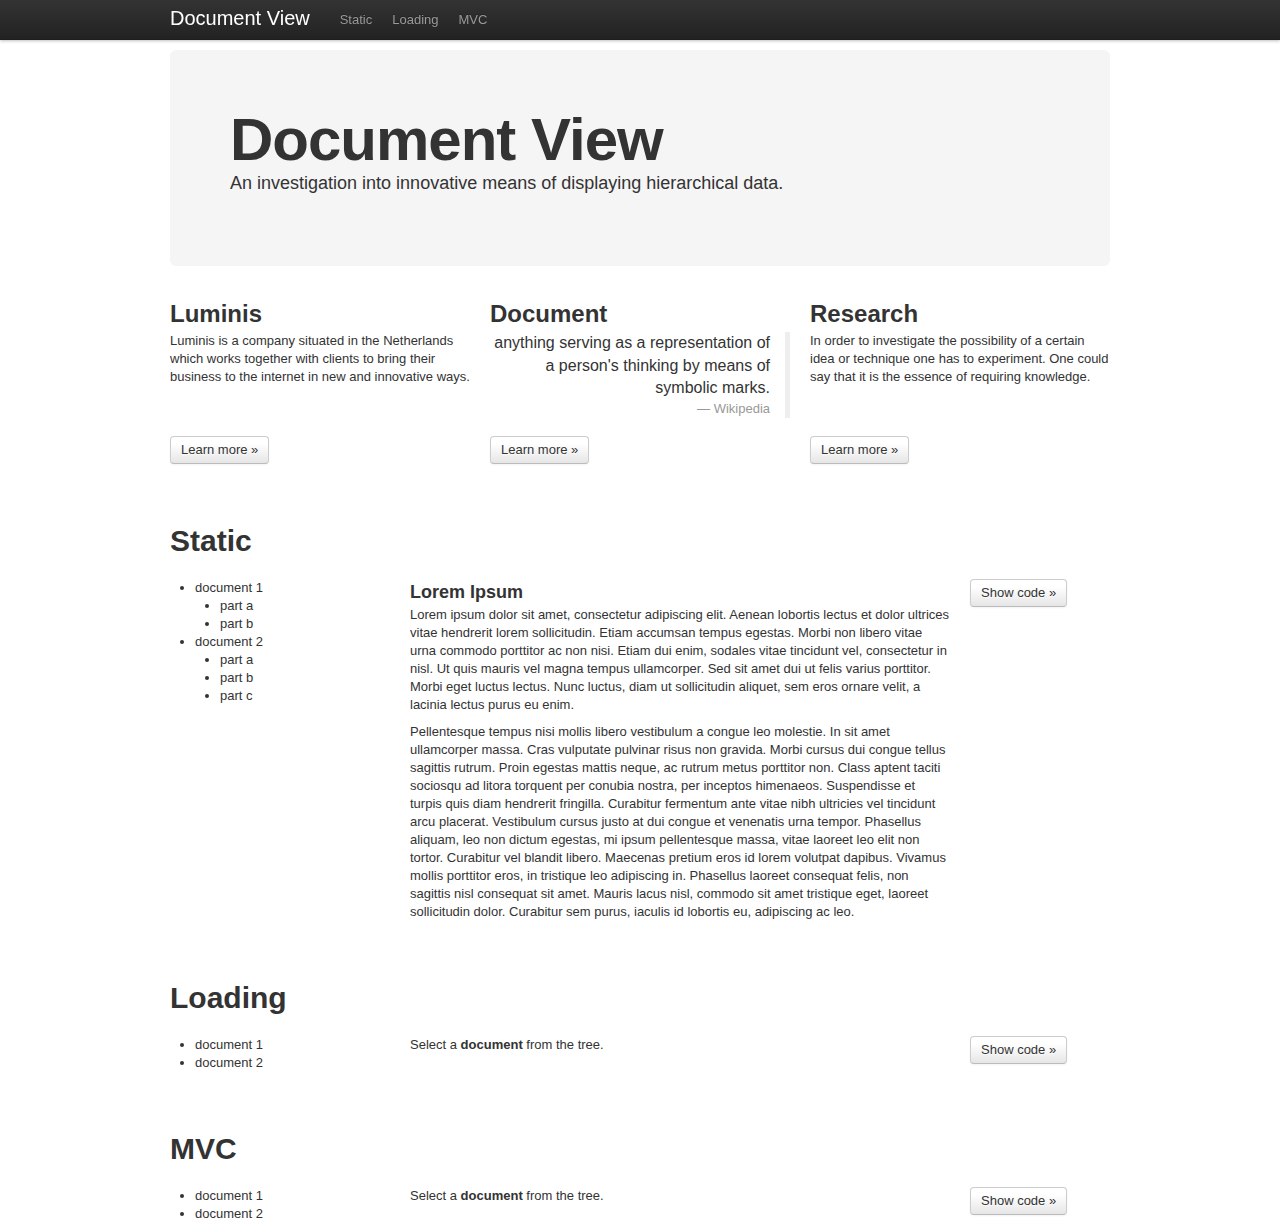
==== index.html @ 3d9262b6 "No spoon" ====
<html>
  <head>
    <title>Luminis &raquo; Document View</title>
    <link rel="stylesheet" href="css/bootstrap.min.css"/>
    <link rel="stylesheet" href="css/document-view.css"/>
    <script type="text/javascript" src="lib/jquery-1.7.1.min.js"></script>
    <script type="text/javascript" src="lib/Markdown.Converter.js"></script>
    <script type="text/javascript" src="lib/underscore-1.3.1.min.js"></script>
    <script type="text/javascript" src="lib/backbone-0.9.1.min.js"></script>
    <script type="text/javascript" src="js/navigation.js"></script>
    <script type="text/javascript" src="js/markdown.js"></script>
    <script type="text/javascript" src="js/loading.js"></script>
    <script type="text/javascript" src="js/mvc.js"></script>
   </head>
  <body>
    <div class="navbar navbar-fixed-top">
      <div class="navbar-inner">
	<div class="container">
	  <a class="brand" href="#">Document View</a>
	  <ul class="nav">
	    <li><a href="#static">Static</a></li>
	    <li><a href="#loading">Loading</a></li>
	    <li><a href="#mvc">MVC</a></li>
	  </ul>
	</div>
      </div>
    </div>
    <div class="container">
      <div class="hero-unit">
	<h1>Document View</h1>
	<p>
	  An investigation into innovative means of displaying
	  hierarchical data.
	</p>
      </div>
      <div class="row">
	<div class="span4">
	  <h2>Luminis</h2>
	  <p>
	    Luminis is a company situated in the Netherlands which
	    works together with clients to bring their business to the
	    internet in new and innovative ways.
	  </p>
	</div>
	<div class="span4">
	  <h2>Document</h2>
	  <blockquote class="pull-right">
	    <p>
	      anything serving as a representation of a person's
	      thinking by means of symbolic marks.
	    </p>
	    <small>Wikipedia</small>
	  </blockquote>
	</div>
	<div class="span4">
	  <h2>Research</h2>
	  <p>
	    In order to investigate the possibility of a certain idea
	    or technique one has to experiment. One could say that it
	    is the essence of requiring knowledge.
	  </p>
	</div>
      </div>
      <div class="row">
	<div class="span4">
	  <p>
	    <a class="btn" href="http://luminis.eu">Learn more &raquo;</a>
	  </p>
	</div>
	<div class="span4">
	  <p>
	    <a class="btn" href="http://en.wikipedia.org/wiki/Document">Learn more &raquo;</a>
	  </p>
	</div>
	<div class="span4">
	  <p>
	    <a class="btn" href="http://en.wikipedia.org/wiki/Research">Learn more &raquo;</a>
	  </p>
	</div>
      </div>
      <div class="row divider" id="static">
	<div class="span12"><h1>Static</h1></div>
      </div>
      <div class="row">
	<div class="span3">
	  <ul>
	    <li>
	      document 1
	      <ul>
		<li>part a</li>
		<li>part b</li>
	      </ul>
	    </li>
	    <li>
	      document 2
	      <ul>
		<li>part a</li>
		<li>part b</li>
		<li>part c</li>
	      </ul>
	    </li>
	  </ul>
	</div>
	<div class="span7">
	  <h3>Lorem Ipsum</h3>
	  <p>
	    Lorem ipsum dolor sit amet, consectetur adipiscing
	    elit. Aenean lobortis lectus et dolor ultrices vitae
	    hendrerit lorem sollicitudin. Etiam accumsan tempus
	    egestas. Morbi non libero vitae urna commodo porttitor ac
	    non nisi. Etiam dui enim, sodales vitae tincidunt vel,
	    consectetur in nisl. Ut quis mauris vel magna tempus
	    ullamcorper. Sed sit amet dui ut felis varius
	    porttitor. Morbi eget luctus lectus. Nunc luctus, diam ut
	    sollicitudin aliquet, sem eros ornare velit, a lacinia
	    lectus purus eu enim.
	  </p>
	  <p>
	    Pellentesque tempus nisi mollis libero vestibulum a congue
	    leo molestie. In sit amet ullamcorper massa. Cras
	    vulputate pulvinar risus non gravida. Morbi cursus dui
	    congue tellus sagittis rutrum. Proin egestas mattis neque,
	    ac rutrum metus porttitor non. Class aptent taciti
	    sociosqu ad litora torquent per conubia nostra, per
	    inceptos himenaeos. Suspendisse et turpis quis diam
	    hendrerit fringilla. Curabitur fermentum ante vitae nibh
	    ultricies vel tincidunt arcu placerat. Vestibulum cursus
	    justo at dui congue et venenatis urna tempor. Phasellus
	    aliquam, leo non dictum egestas, mi ipsum pellentesque
	    massa, vitae laoreet leo elit non tortor. Curabitur vel
	    blandit libero. Maecenas pretium eros id lorem volutpat
	    dapibus. Vivamus mollis porttitor eros, in tristique leo
	    adipiscing in. Phasellus laoreet consequat felis, non
	    sagittis nisl consequat sit amet. Mauris lacus nisl,
	    commodo sit amet tristique eget, laoreet sollicitudin
	    dolor. Curabitur sem purus, iaculis id lobortis eu,
	    adipiscing ac leo.
	  </p>
	</div>
	<div class="span2"><a class="btn" href="docs/nospoon.html">Show code &raquo;</a></div>
      </div>
      <div class="row divider" id="loading">
	<div class="span12"><h1>Loading</h1></div>
      </div>
      <div class="row">
	<div class="span3">
	  <ul id="loading-selection">
	    <li href="documents/document1.md">document 1</li>
	    <li href="documents/document2.md">document 2</li>
	  </ul>
	</div>
	<div class="span7 markdown" id="loading-port">Select a **document** from the tree.</div>
	<div class="span2"><a class="btn" href="docs/loading.html">Show code &raquo;</a></div>
      </div>
      <div class="row divider" id="mvc">
	<div class="span12"><h1>MVC</h1></div>
      </div>
      <div class="row">
	<div class="span3">
	  <ul id="mvc-selection">
	    <li href="documents/document1.md">document 1</li>
	    <li href="documents/document2.md">document 2</li>
	  </ul>
	</div>
	<div class="span7" id="mvc-port"></div>
	<div class="span2"><a class="btn" href="docs/mvc.html">Show code &raquo;</a></div>
      </div>
    </div>
  </body>
</html>
---- css/document-view.css ----
body {
    padding-top: 50px;
}

.divider {
    padding-top: 50px;
    padding-bottom: 20px;
}
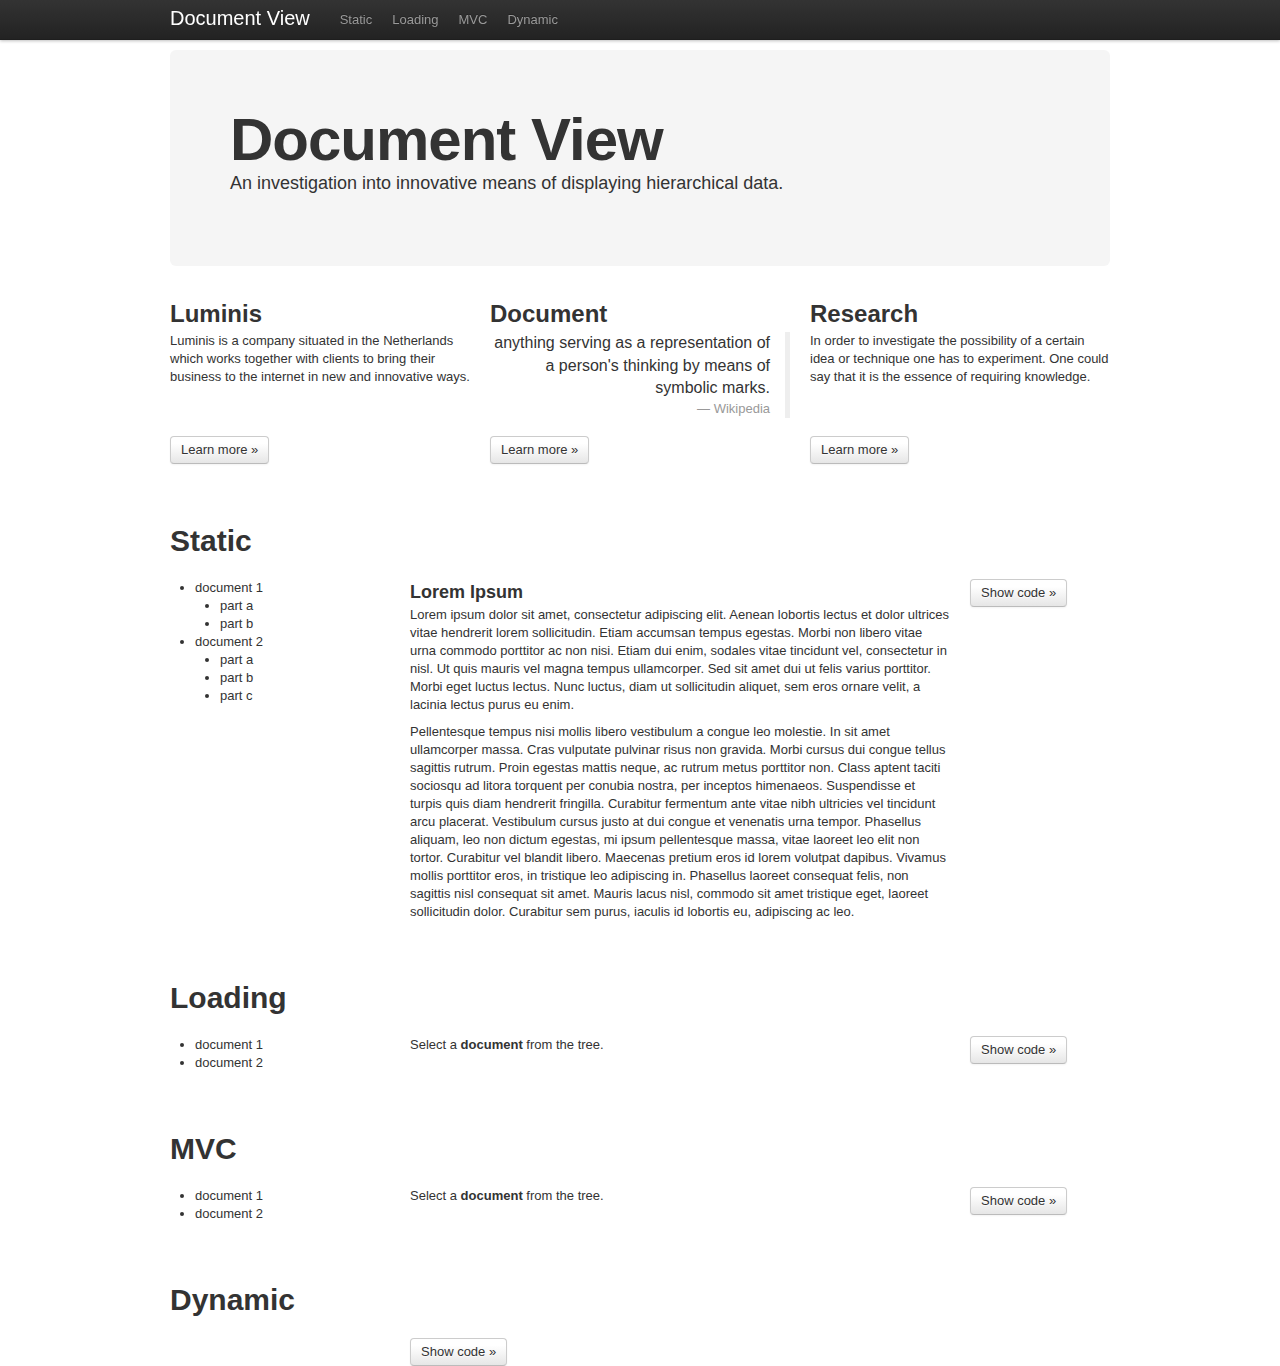
==== commit 345fc834: "Dynamic section prepared" ====
--- a/index.html
+++ b/index.html
@@ -11,6 +11,7 @@
     <script type="text/javascript" src="js/markdown.js"></script>
     <script type="text/javascript" src="js/loading.js"></script>
     <script type="text/javascript" src="js/mvc.js"></script>
+    <script type="text/javascript" src="js/dynamic.js"></script>
    </head>
   <body>
     <div class="navbar navbar-fixed-top">
@@ -21,6 +22,7 @@
 	    <li><a href="#static">Static</a></li>
 	    <li><a href="#loading">Loading</a></li>
 	    <li><a href="#mvc">MVC</a></li>
+	    <li><a href="#dynamic">Dynamic</a></li>
 	  </ul>
 	</div>
       </div>
@@ -165,6 +167,16 @@
 	<div class="span7" id="mvc-port"></div>
 	<div class="span2"><a class="btn" href="docs/mvc.html">Show code &raquo;</a></div>
       </div>
+      <div class="row divider" id="dynamic">
+	<div class="span12"><h1>Dynamic</h1></div>
+      </div>
+      <div class="row">
+	<div class="span3">
+	  <ul id="dynamic-selection"></ul>
+	</div>
+	<div class="span7" id="dynamic-port"></div>
+	<div class="span2"><a class="btn" href="docs/dynamic.html">Show code &raquo;</a></div>
+      </div>
     </div>
   </body>
 </html>
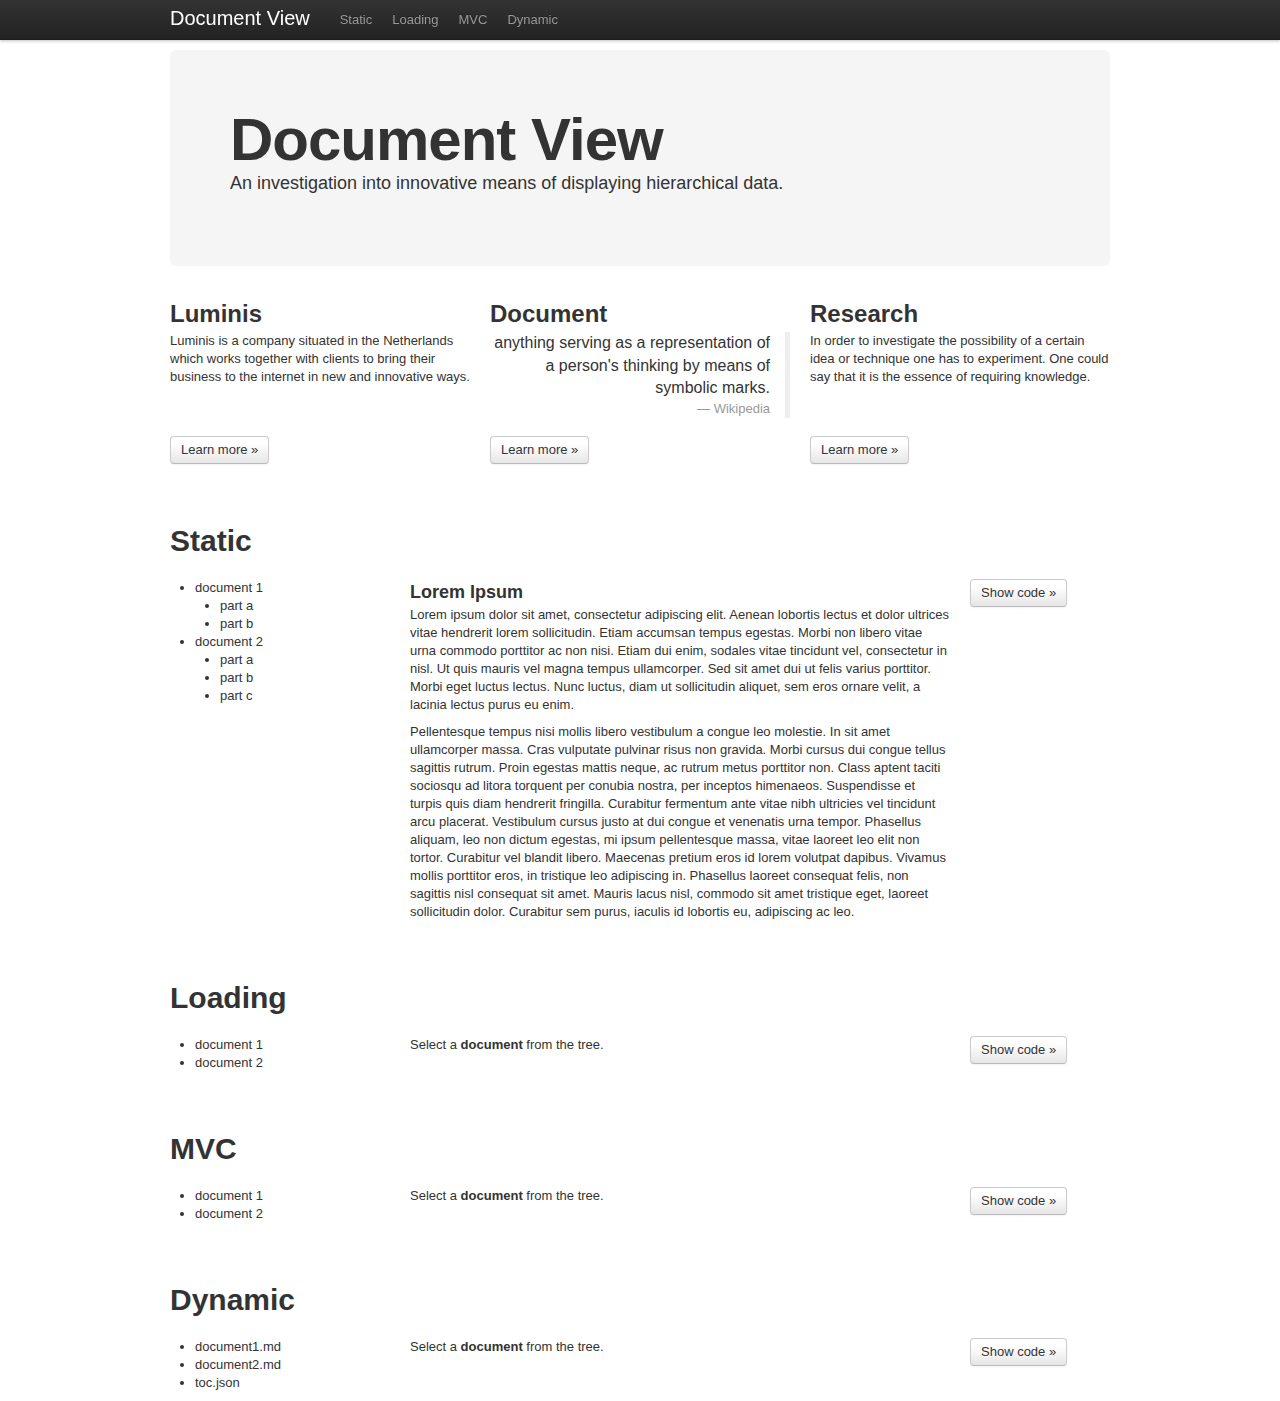
==== commit 3ee432f5: "bootstrap-dropdown referenced" ====
--- a/index.html
+++ b/index.html
@@ -4,6 +4,7 @@
     <link rel="stylesheet" href="css/bootstrap.min.css"/>
     <link rel="stylesheet" href="css/document-view.css"/>
     <script type="text/javascript" src="lib/jquery-1.7.1.min.js"></script>
+    <script type="text/javascript" src="lib/bootstrap-dropdown.js"></script>
     <script type="text/javascript" src="lib/Markdown.Converter.js"></script>
     <script type="text/javascript" src="lib/underscore-1.3.1.min.js"></script>
     <script type="text/javascript" src="lib/backbone-0.9.1.min.js"></script>
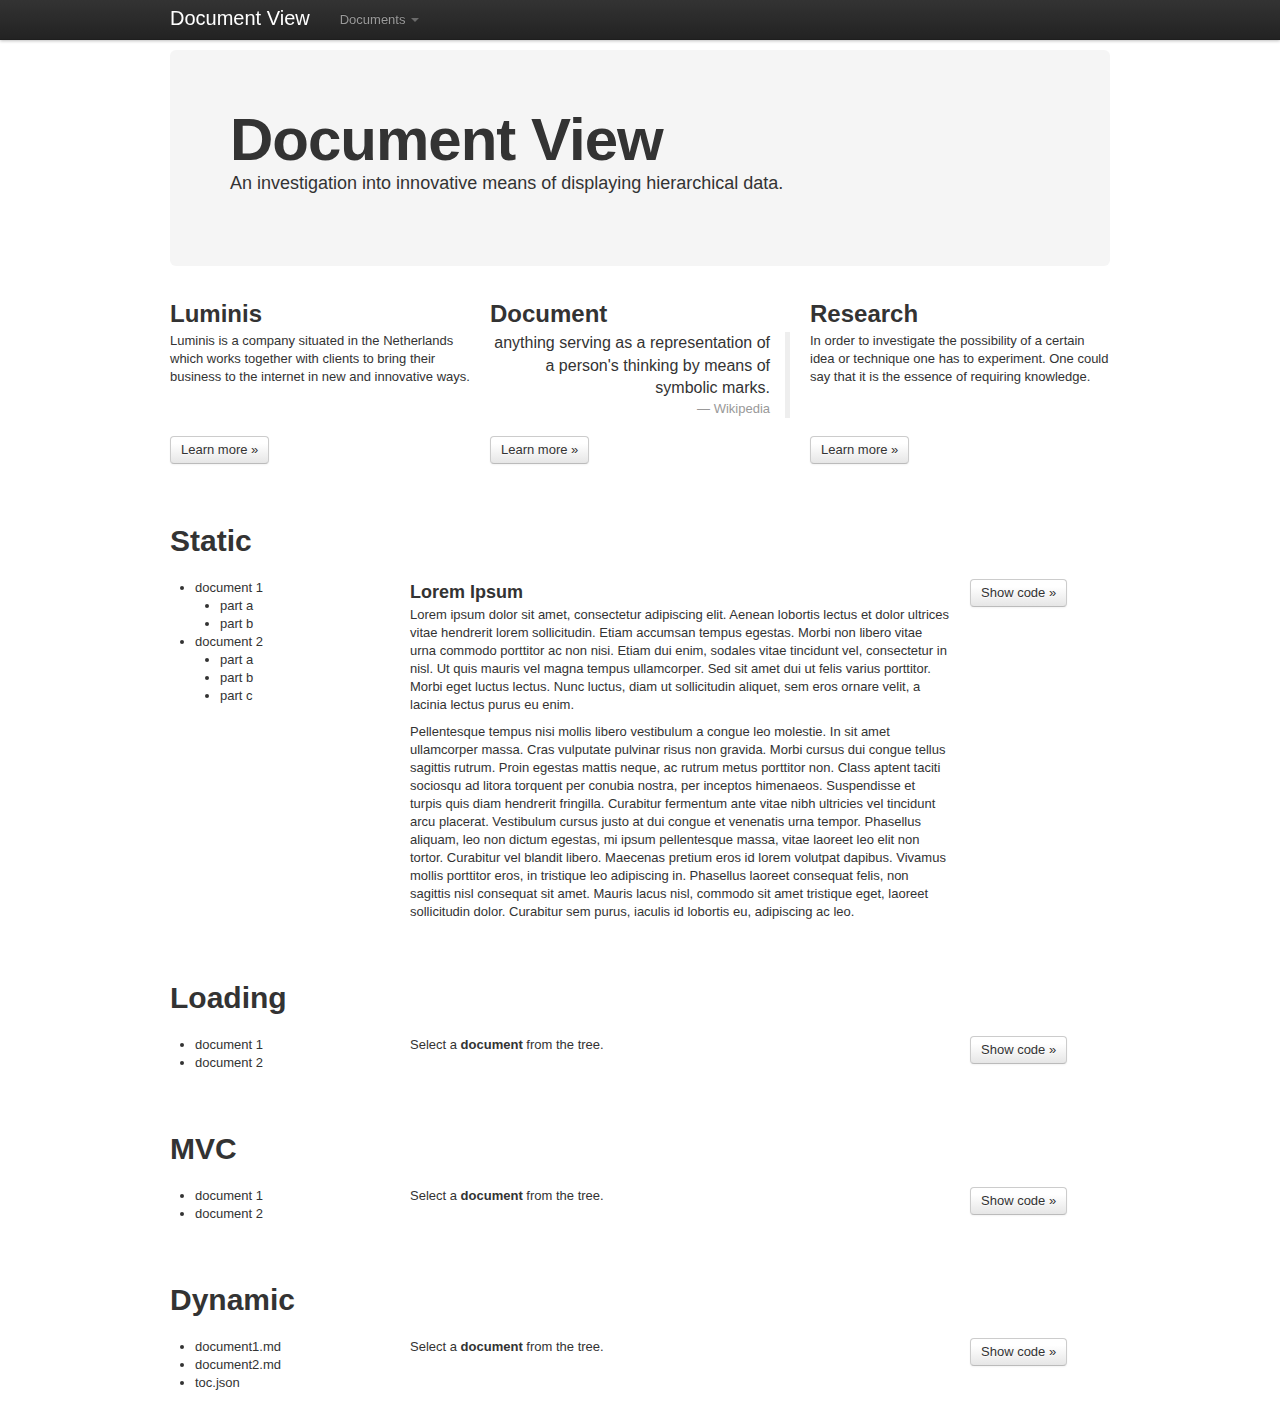
==== commit 8160a066: "Bootstrap-dropdown used" ====
--- a/index.html
+++ b/index.html
@@ -20,10 +20,15 @@
 	<div class="container">
 	  <a class="brand" href="#">Document View</a>
 	  <ul class="nav">
-	    <li><a href="#static">Static</a></li>
-	    <li><a href="#loading">Loading</a></li>
-	    <li><a href="#mvc">MVC</a></li>
-	    <li><a href="#dynamic">Dynamic</a></li>
+	    <li class="dropdown" id="documents">
+	      <a class="dropdown-toggle" data-toggle="dropdown" href="#documents">Documents <b class="caret"></b></a>
+	      <ul class="dropdown-menu">
+		<li><a href="#static">Static</a></li>
+		<li><a href="#loading">Loading</a></li>
+		<li><a href="#mvc">MVC</a></li>
+		<li><a href="#dynamic">Dynamic</a></li>
+	      </ul>
+	    </li>
 	  </ul>
 	</div>
       </div>
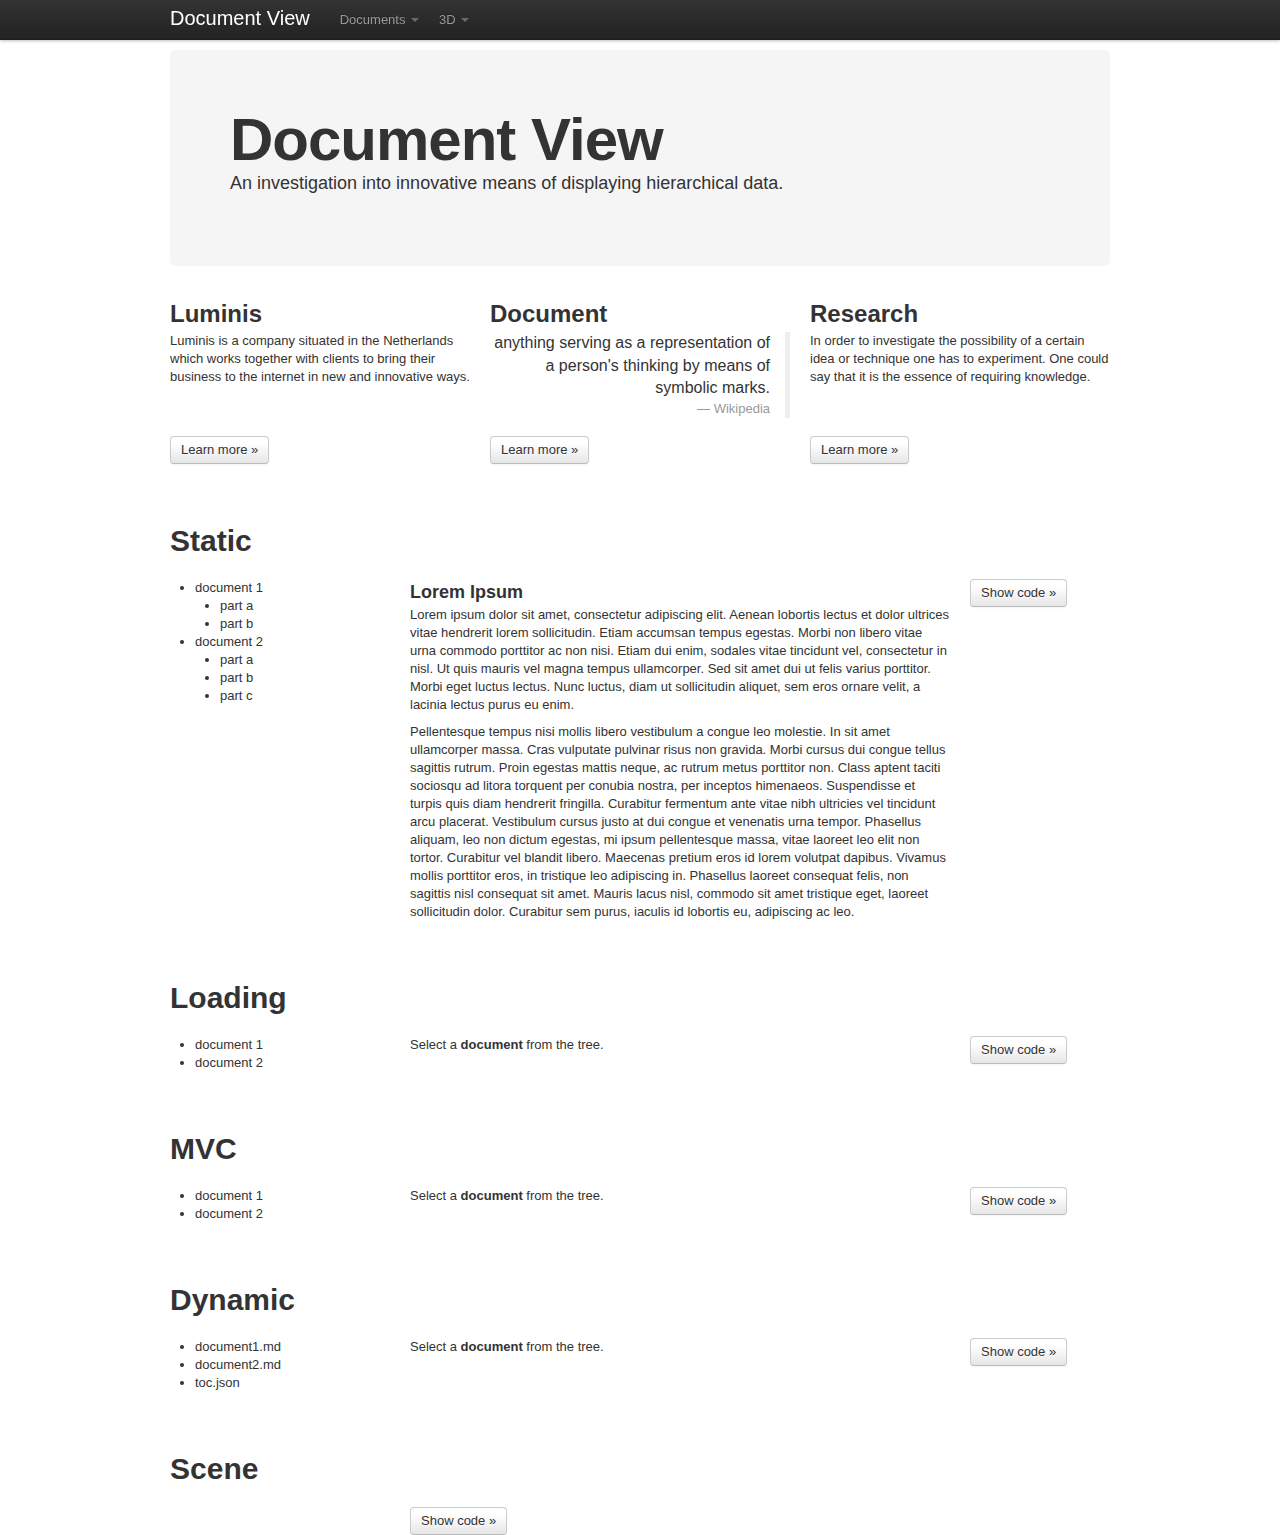
==== commit 86551611: "Scene section" ====
--- a/index.html
+++ b/index.html
@@ -29,6 +29,12 @@
 		<li><a href="#dynamic">Dynamic</a></li>
 	      </ul>
 	    </li>
+	    <li class="dropdown" id="threeD">
+	      <a class="dropdown-toggle" data-toggle="dropdown" href="#threeD">3D <b class="caret"></b></a>
+	      <ul class="dropdown-menu">
+		<li><a href="#scene">Scene</a></li>
+	      </ul>
+	    </li>
 	  </ul>
 	</div>
       </div>
@@ -183,6 +189,16 @@
 	<div class="span7" id="dynamic-port"></div>
 	<div class="span2"><a class="btn" href="docs/dynamic.html">Show code &raquo;</a></div>
       </div>
+      <div class="row divider" id="scene">
+	<div class="span12"><h1>Scene</h1></div>
+      </div>
+      <div class="row">
+	<div class="span3">
+	  <ul id="scene-selection"></ul>
+	</div>
+	<div class="span7" id="scene-port"></div>
+	<div class="span2"><a class="btn" href="docs/scene.html">Show code &raquo;</a></div>
+      </div>
     </div>
   </body>
 </html>
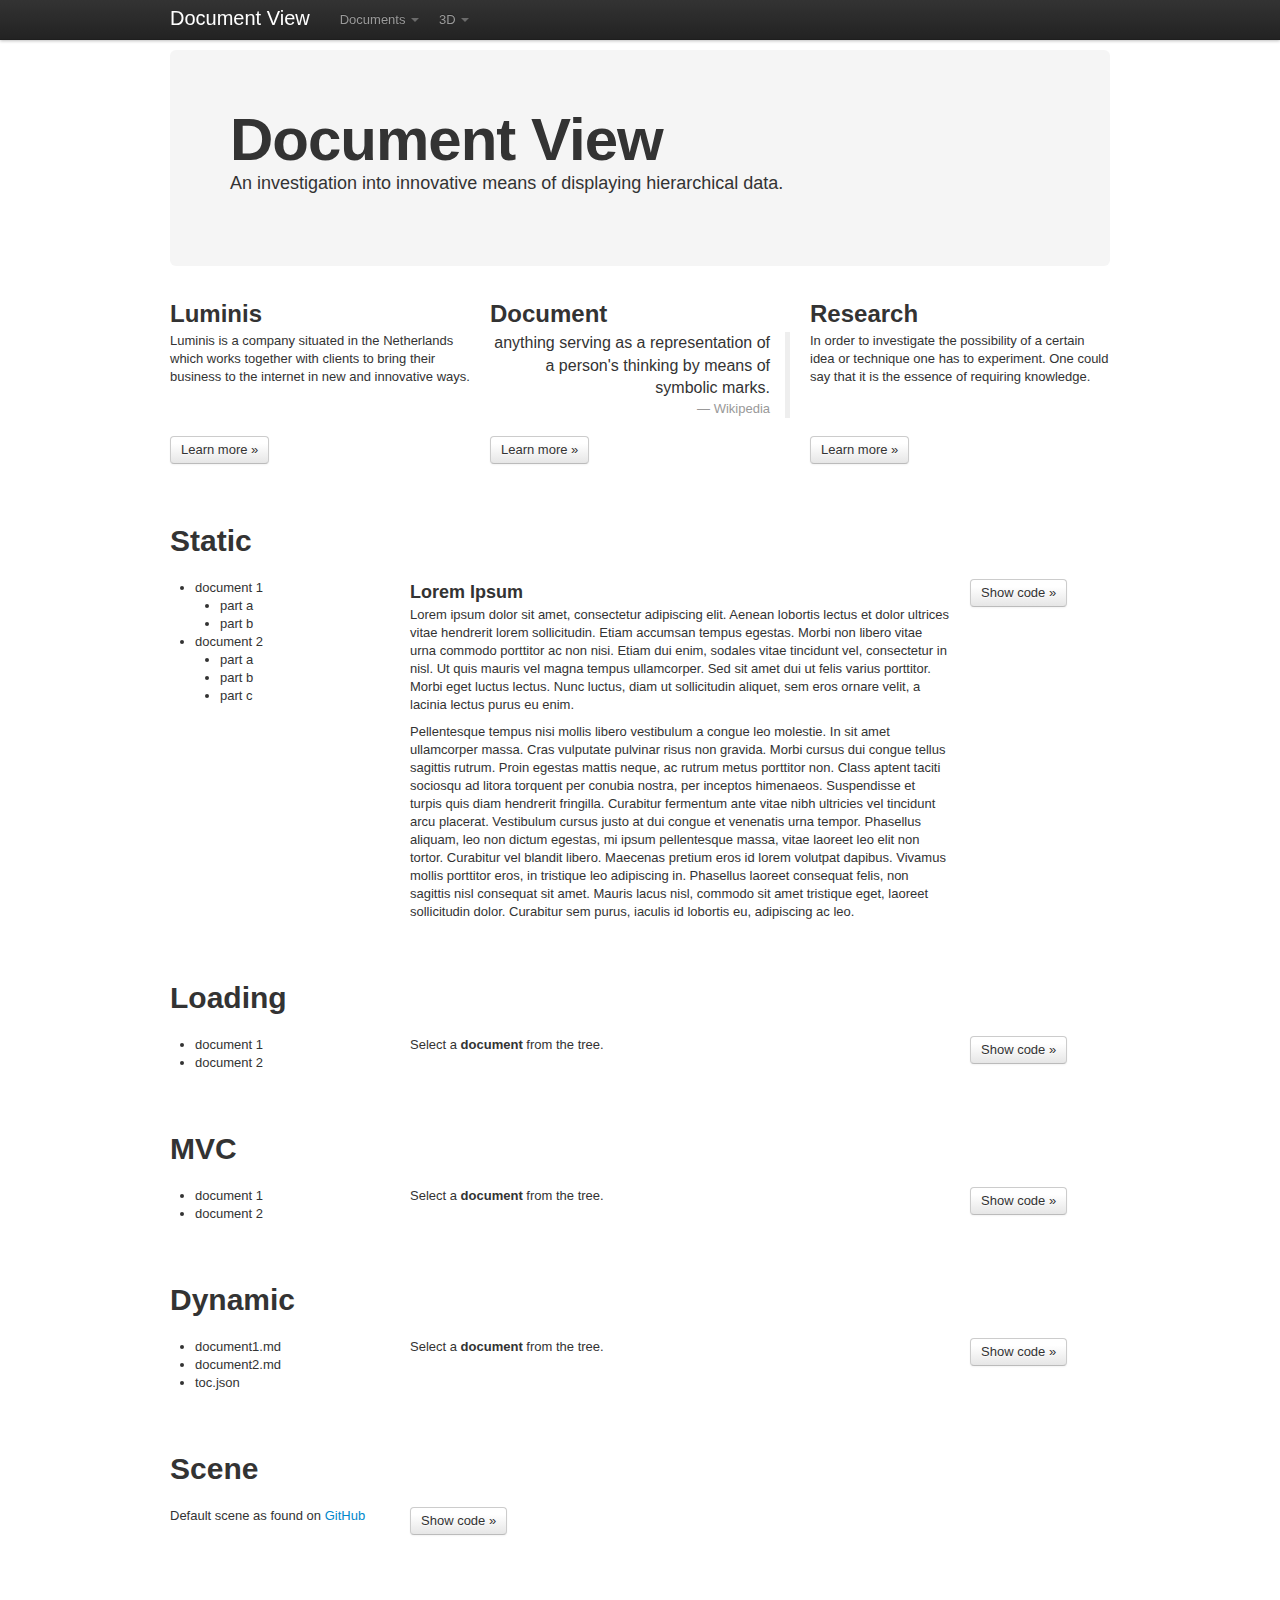
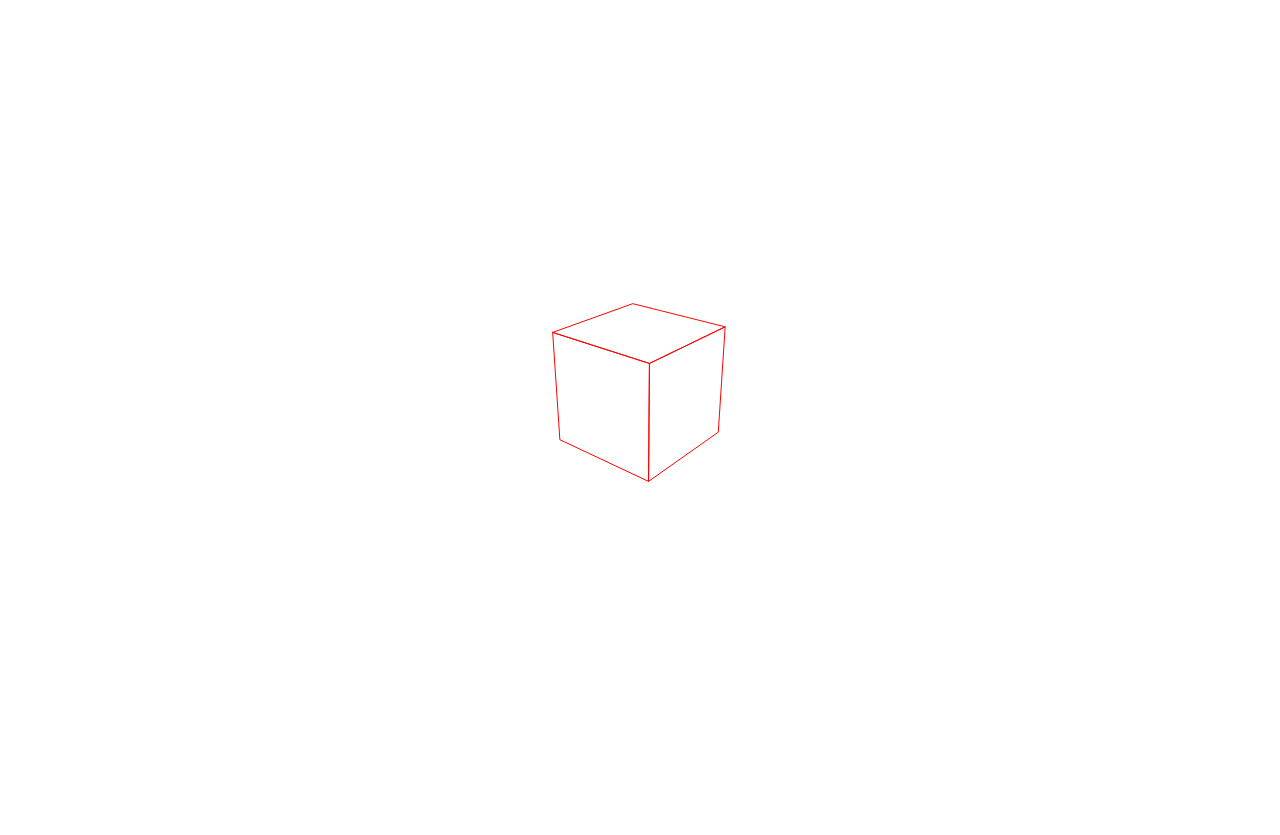
==== commit 77d0a603: "Scene added" ====
--- a/index.html
+++ b/index.html
@@ -13,6 +13,8 @@
     <script type="text/javascript" src="js/loading.js"></script>
     <script type="text/javascript" src="js/mvc.js"></script>
     <script type="text/javascript" src="js/dynamic.js"></script>
+    <script type="text/javascript" src="lib/Three.js"></script>
+    <script type="text/javascript" src="js/scene.js"></script>
    </head>
   <body>
     <div class="navbar navbar-fixed-top">
@@ -194,7 +196,9 @@
       </div>
       <div class="row">
 	<div class="span3">
-	  <ul id="scene-selection"></ul>
+	  <p>
+	    Default scene as found on <a href="https://github.com/mrdoob/three.js">GitHub</a>
+	  </p>
 	</div>
 	<div class="span7" id="scene-port"></div>
 	<div class="span2"><a class="btn" href="docs/scene.html">Show code &raquo;</a></div>
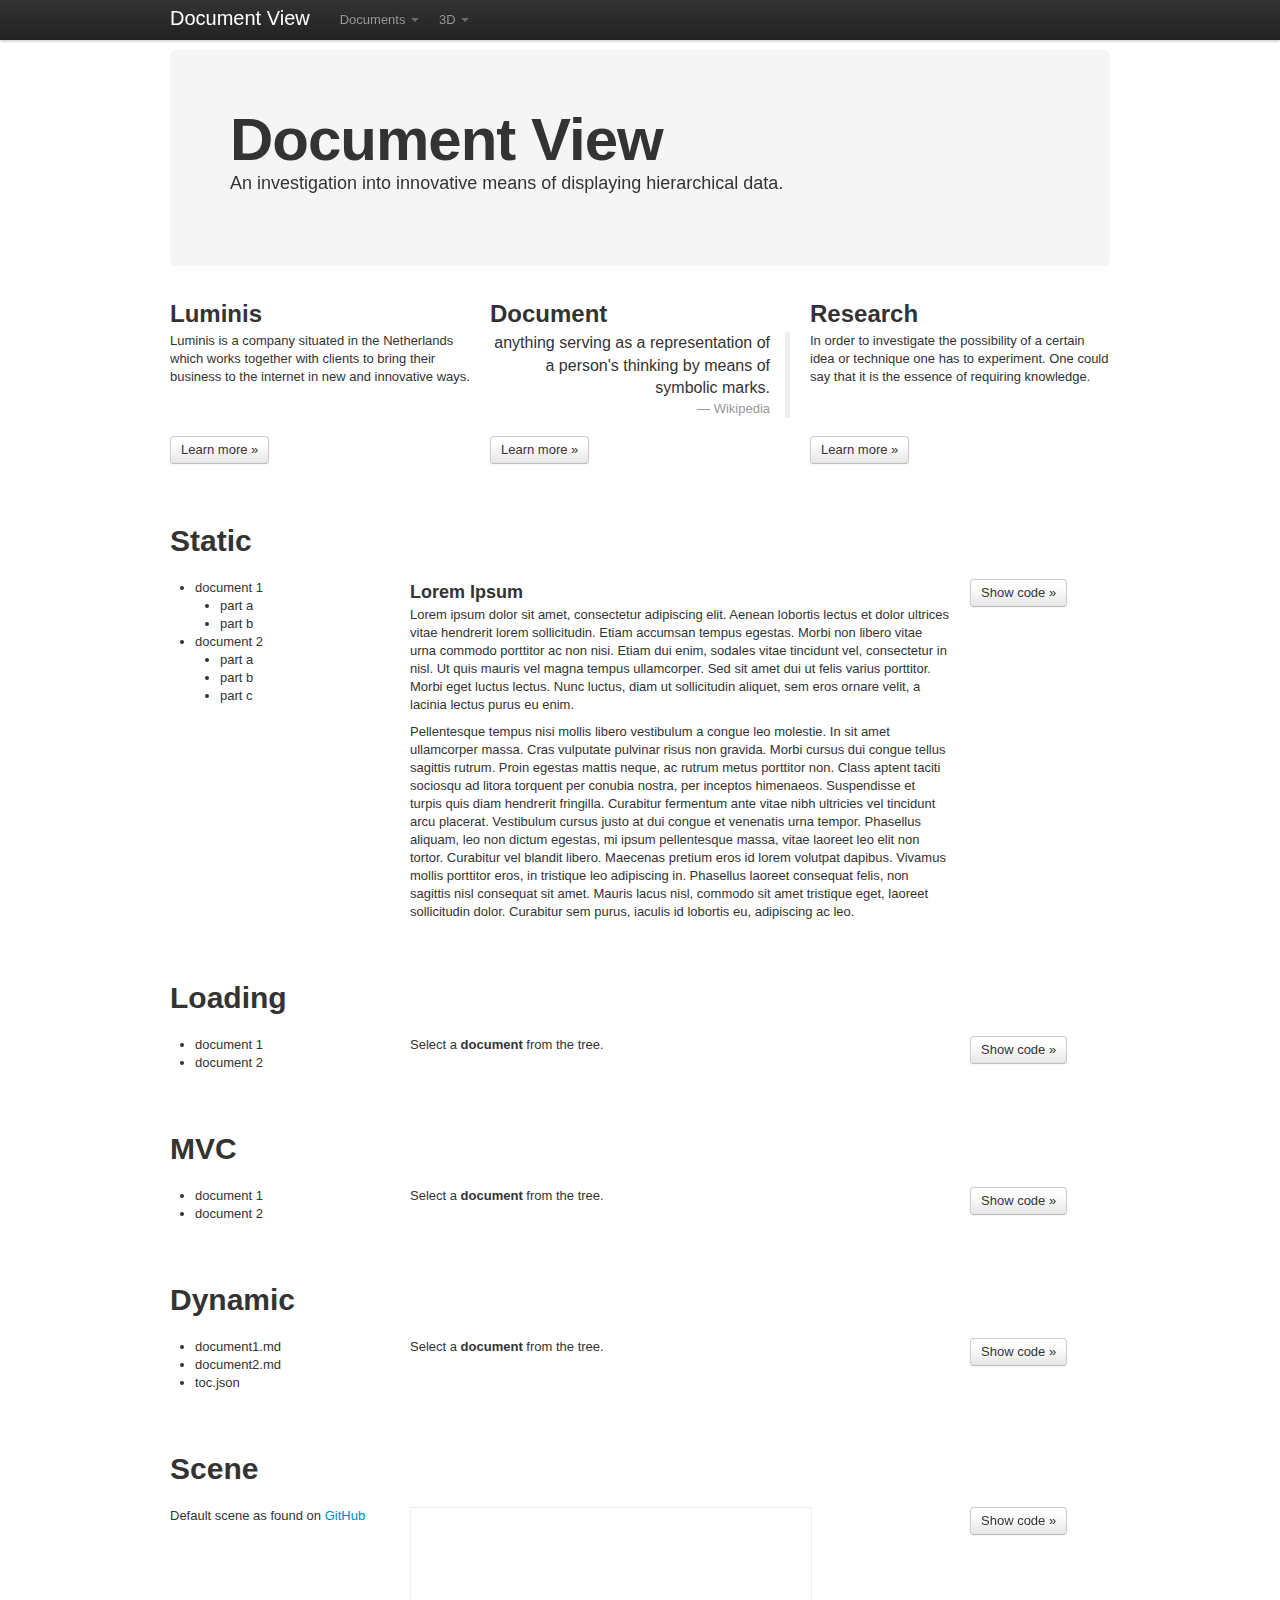
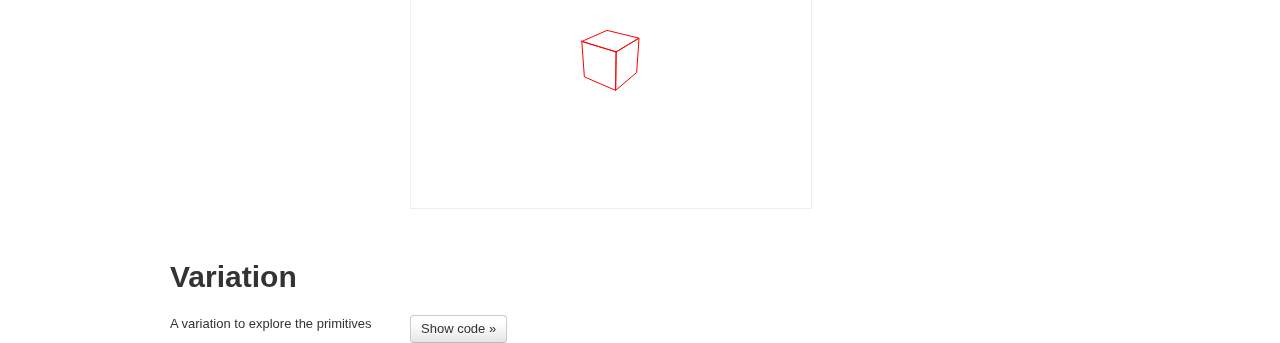
==== commit 50939f75: "Variation section" ====
--- a/index.html
+++ b/index.html
@@ -15,6 +15,7 @@
     <script type="text/javascript" src="js/dynamic.js"></script>
     <script type="text/javascript" src="lib/Three.js"></script>
     <script type="text/javascript" src="js/scene.js"></script>
+    <script type="text/javascript" src="js/variation.js"></script>
    </head>
   <body>
     <div class="navbar navbar-fixed-top">
@@ -35,6 +36,7 @@
 	      <a class="dropdown-toggle" data-toggle="dropdown" href="#threeD">3D <b class="caret"></b></a>
 	      <ul class="dropdown-menu">
 		<li><a href="#scene">Scene</a></li>
+		<li><a href="#variation">Variation</a></li>
 	      </ul>
 	    </li>
 	  </ul>
@@ -203,6 +205,18 @@
 	<div class="span7" id="scene-port"></div>
 	<div class="span2"><a class="btn" href="docs/scene.html">Show code &raquo;</a></div>
       </div>
+      <div class="row divider" id="variation">
+	<div class="span12"><h1>Variation</h1></div>
+      </div>
+      <div class="row">
+	<div class="span3">
+	  <p>
+	    A variation to explore the primitives
+	  </p>
+	</div>
+	<div class="span7" id="variation-port"></div>
+	<div class="span2"><a class="btn" href="docs/variation.html">Show code &raquo;</a></div>
+      </div>
     </div>
   </body>
 </html>
--- a/css/document-view.css
+++ b/css/document-view.css
@@ -5,4 +5,10 @@
 .divider {
     padding-top: 50px;
     padding-bottom: 20px;
+}
+
+canvas {
+    border-color: #eeeeee;
+    border-style: solid;
+    border-width: 1px;
 }